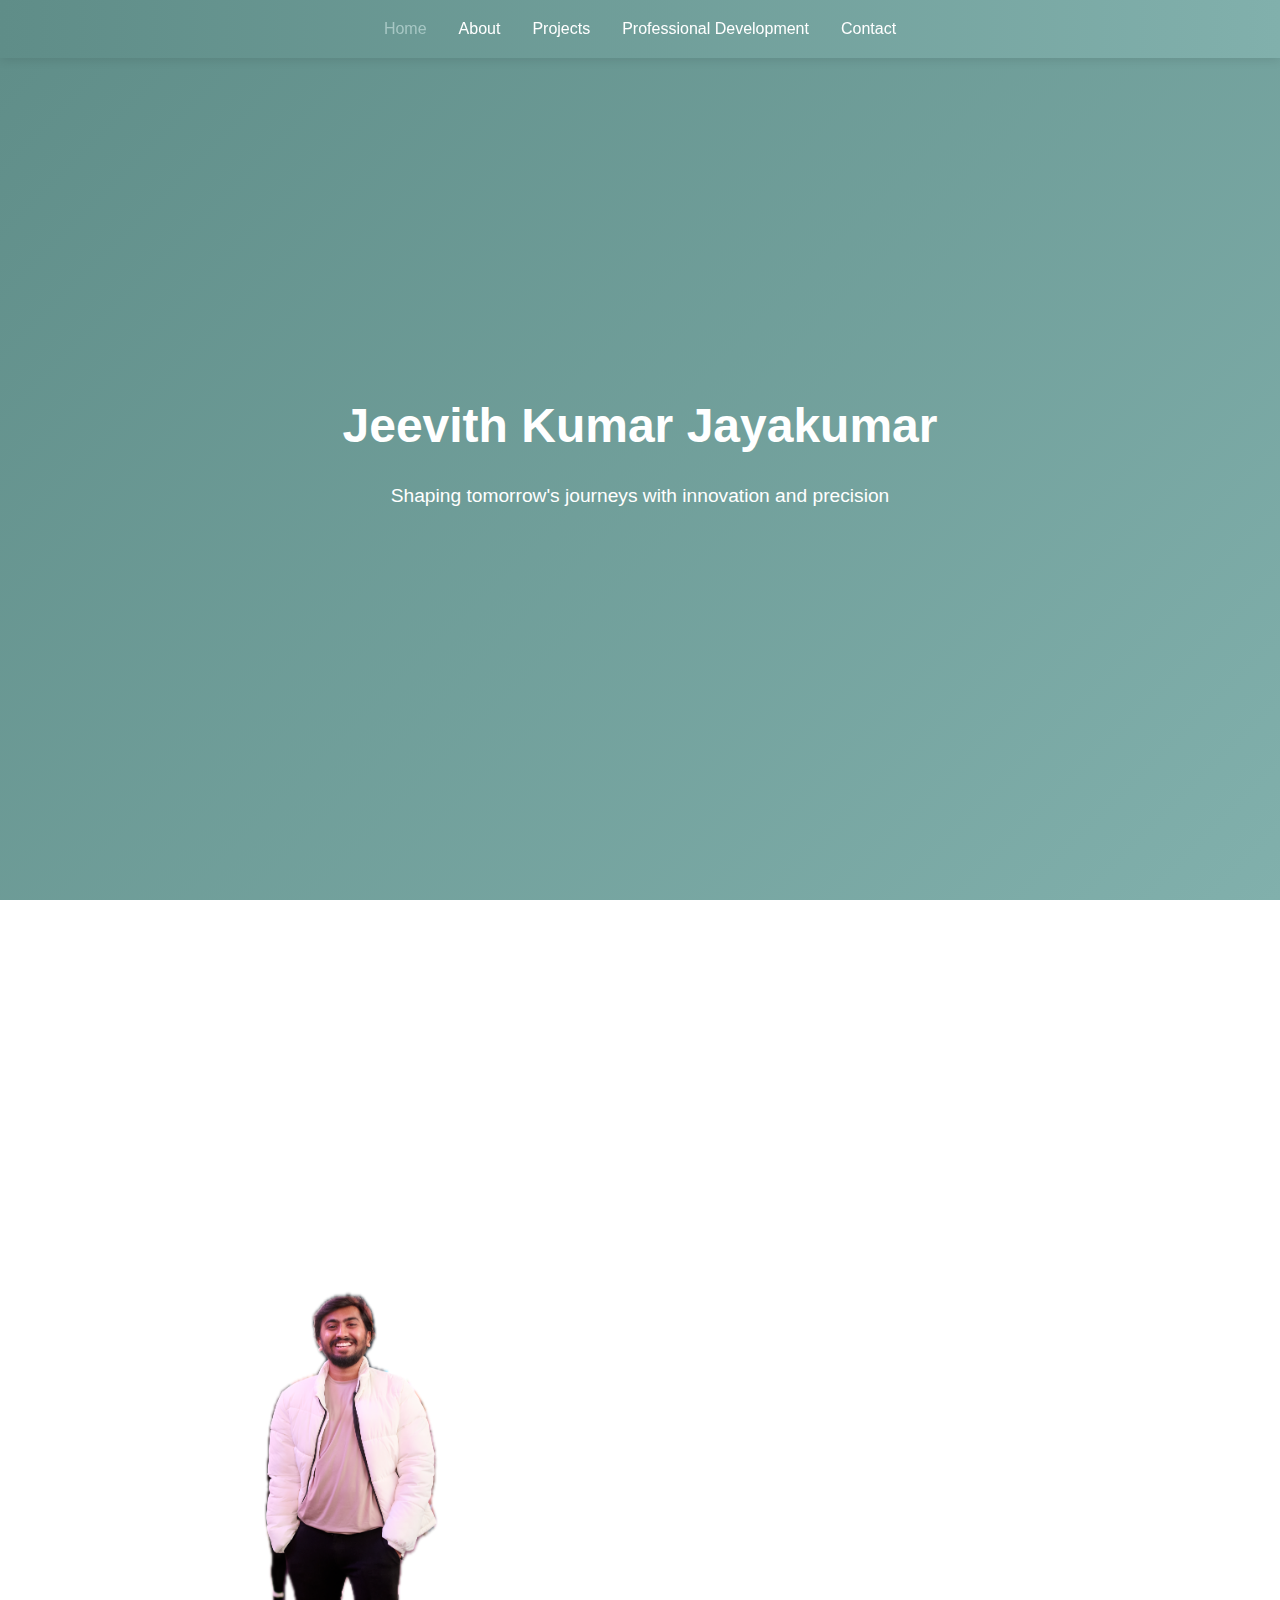
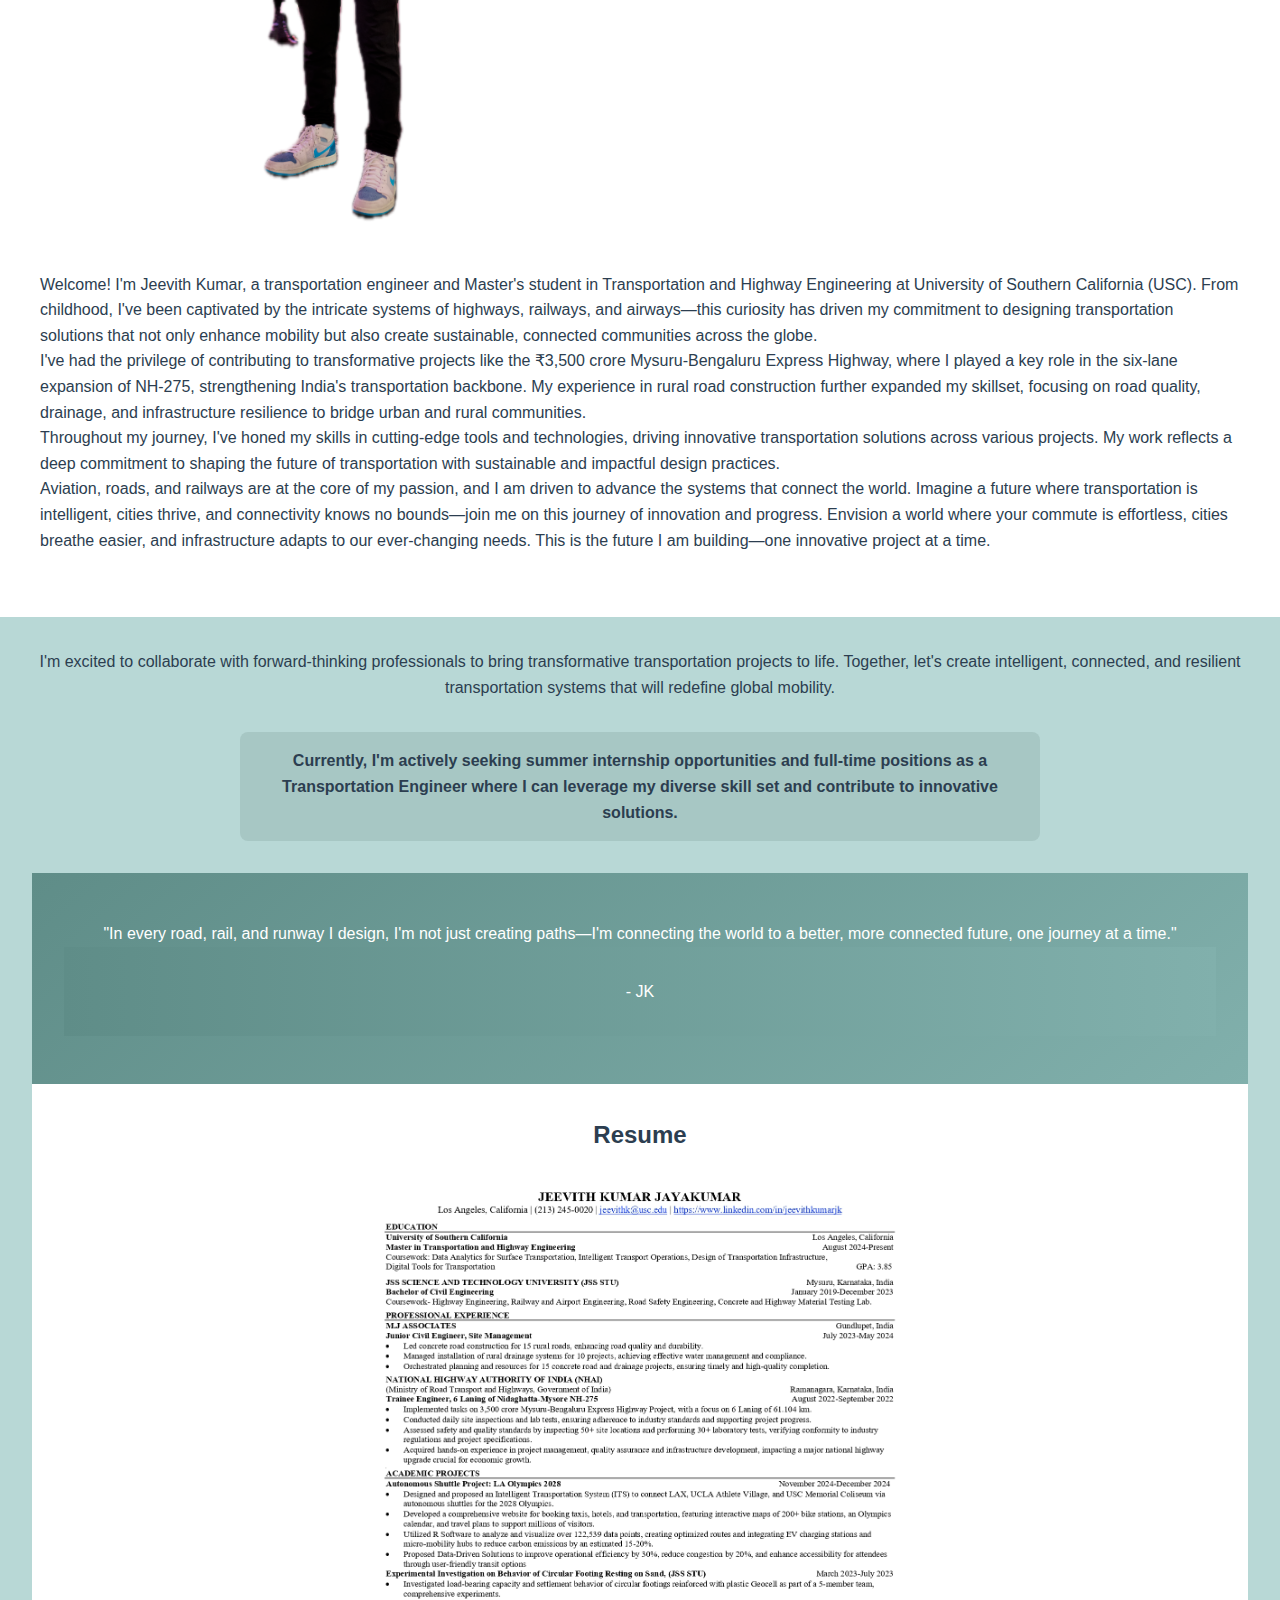
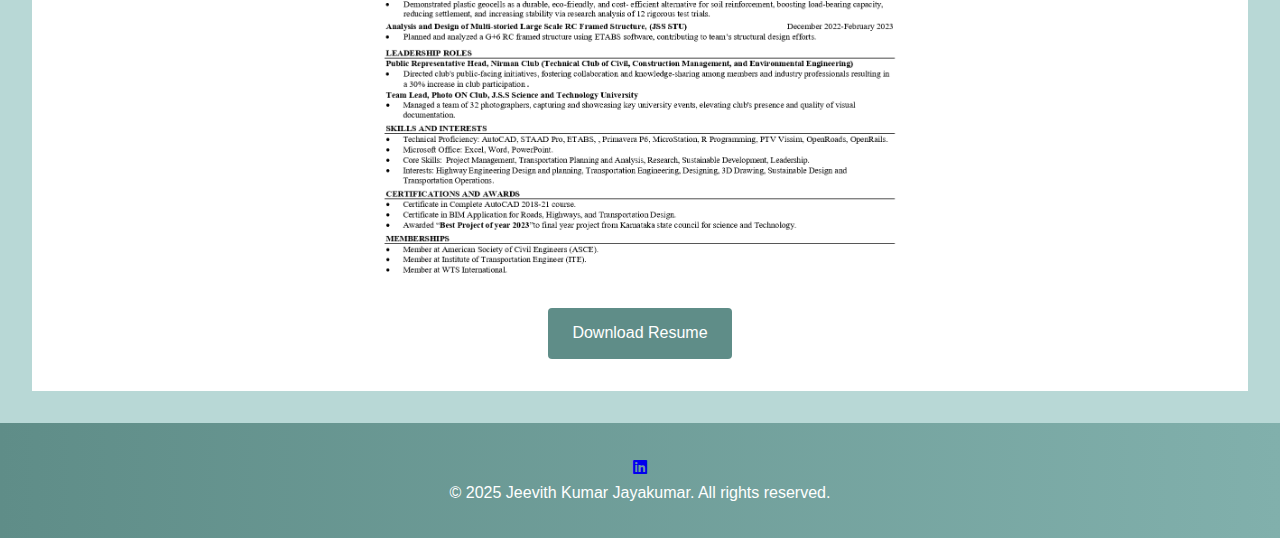
==== index.html @ 3f2eeab3 "Add files via upload" ====
<!DOCTYPE html>
<html lang="en">

<head>
    <meta charset="UTF-8">
    <meta name="viewport" content="width=device-width, initial-scale=1.0">
    <title>Jeevith Kumar Jayakumar - Transportation Engineer</title>
    <link rel="stylesheet" href="styles.css">
    <link rel="stylesheet" href="https://cdnjs.cloudflare.com/ajax/libs/font-awesome/6.0.0/css/all.min.css">
</head>

<body>
    <nav class="navbar">
        <div class="nav-links">
            <a href="#home" class="nav-link active">Home</a>
            <a href="about.html" class="nav-link">About</a>
            <a href="projects.html" class="nav-link">Projects</a>
            <a href="professional.html" class="nav-link">Professional Development</a>
            <a href="contact.html" class="nav-link">Contact</a>
        </div>
    </nav>

    <main>
        <section id="home" class="hero">
            <div class="hero-content">
                <h1>Jeevith Kumar Jayakumar</h1>
                <p>Shaping tomorrow's journeys with innovation and precision</p>
            </div>
        </section>

        <section id="about" class="about-section">
            <div class="about-content">
                <div class="profile-image">
                    <img class="profilePic" src="JKImg.png" alt="Jeevith Kumar Jayakumar">
                </div>
                <div class="about-text">
                    
                    <p>Welcome! I'm Jeevith Kumar, a transportation engineer and Master's student in Transportation and
                        Highway Engineering at University of Southern California (USC). From childhood, I've been
                        captivated by the intricate systems of highways, railways, and airways—this curiosity has driven
                        my commitment to designing transportation solutions that not only enhance mobility but also
                        create sustainable, connected communities across the globe.</p>
                    <p>I've had the privilege of contributing to transformative projects like the ₹3,500 crore
                        Mysuru-Bengaluru Express Highway, where I played a key role in the six-lane expansion of NH-275,
                        strengthening India's transportation backbone. My experience in rural road construction further
                        expanded my skillset, focusing on road quality, drainage, and infrastructure resilience to
                        bridge urban and rural communities.</p>
                    <p>Throughout my journey, I've honed my skills in cutting-edge tools and technologies, driving
                        innovative transportation solutions across various projects. My work reflects a deep commitment
                        to shaping the future of transportation with sustainable and impactful design practices.</p>
                    <p>Aviation, roads, and railways are at the core of my passion, and I am driven to advance the
                        systems that connect the world. Imagine a future where transportation is intelligent, cities
                        thrive, and connectivity knows no bounds—join me on this journey of innovation and progress.
                        Envision a world where your commute is effortless, cities breathe easier, and infrastructure
                        adapts to our ever-changing needs. This is the future I am building—one innovative project at a
                        time.</p>
                </div>
            </div>
        </section>


        <section id="collaboration" class="collaboration-section">
            <p>I'm excited to collaborate with forward-thinking professionals to bring transformative transportation
                projects to life. Together, let's create intelligent, connected, and resilient transportation systems
                that will redefine global mobility.</p>

            <h4 id="jobsearchText">Currently, I'm actively seeking summer internship opportunities and full-time
                positions as a Transportation Engineer where I can leverage my diverse skill set and contribute to
                innovative solutions.</h4>



            <section id="quote" class="quote-section">
                <blockquote>
                    "In every road, rail, and runway I design, I'm not just creating paths—I'm connecting the world to a
                    better, more connected future, one journey at a time."
                    <footer>- JK</footer>
                </blockquote>
            </section>

            <section id="resume" class="resume-section">
                <h2>Resume</h2>
                <div class="resume-preview">
                    <img class="resume" src="JeevithKumarJayakumar_Resume.jpg">
                </div>
                <a href="JeevithKumarJayakumar_Resume.pdf" class="download-button" download>Download Resume</a>
            </section>
    </main>

    <footer>
        <div class="social-links">
            <a href="https://linkedin.com/in/jeevithkumarjk" target="_blank"><i class="fab fa-linkedin"></i></a>
        </div>
        <p>&copy; 2025 Jeevith Kumar Jayakumar. All rights reserved.</p>
    </footer>
</body>

</html>
---- styles.css ----
:root {
    --primary-color: #5F8D88;
    --secondary-color: #81B0AC;
    --accent-color: #A7C7C4;
    --text-primary: #2C3E50;
    --text-secondary: #34495E;
    --background-color: #B8D8D6;
    --card-background: #ffffff;
    --hover-color: #66B2B2;
}

* {
    margin: 0;
    padding: 0;
    box-sizing: border-box;
}

body {
    font-family: 'Montserrat', sans-serif;
    line-height: 1.6;
    background-color: var(--background-color);
    color: var(--text-primary);
}

.navbar {
    position: fixed;
    top: 0;
    width: 100%;
    background: linear-gradient(to right, var(--primary-color), var(--secondary-color));
    padding: 1rem 2rem;
    z-index: 1000;
    box-shadow: 0 2px 10px rgba(0,0,0,0.1);
}

.nav-links {
    display: flex;
    justify-content: center;
    gap: 2rem;
}

.nav-link {
    color: var(--card-background);
    text-decoration: none;
    font-weight: 500;
    transition: color 0.3s ease;
}

.nav-link:hover, .nav-link.active {
    color: var(--accent-color);
}

.hero {
    height: 100vh;
    display: flex;
    align-items: center;
    justify-content: center;
    text-align: center;
    padding: 2rem;
    background: linear-gradient(135deg, var(--primary-color), var(--secondary-color));
    color: var(--card-background);
}

.hero-content h1 {
    font-size: 3rem;
    margin-bottom: 1rem;
}

.hero-content p {
    font-size: 1.2rem;
}

.about-section {
    padding: 4rem 2rem;
    background-color: var(--card-background);
}

.about-content {
    max-width: 1200px;
    margin: 0 auto;
}

.collaboration-section {
    padding: 2rem;
    text-align: center;
}

#jobsearchText {
    background-color: var(--accent-color);
    color: var(--text-primary);
    padding: 1rem;
    border-radius: 8px;
    margin: 2rem auto;
    max-width: 800px;
}

.quote-section {
    background: linear-gradient(140deg, var(--primary-color), var(--secondary-color));
    color: var(--card-background);
    padding: 3rem 2rem;
    text-align: center;
}

.resume-section {
    padding: 2rem;
    background-color: var(--card-background);
}

.download-button {
    display: inline-block;
    background-color: var(--primary-color);
    color: var(--card-background);
    padding: 0.8rem 1.5rem;
    border-radius: 4px;
    text-decoration: none;
    transition: background-color 0.3s ease;
}

.download-button:hover {
    background-color: var(--hover-color);
}

footer {
    text-align: center;
    padding: 2rem;
    background: linear-gradient(to right, var(--primary-color), var(--secondary-color));
    color: var(--card-background);
}

@media (max-width: 768px) {
    .hero-content h1 {
        font-size: 2rem;
    }
    
    .hero-content p {
        font-size: 1rem;
    }
}



.profilePic{
    height: 10%;
    width: 50%;
    margin-left: auto;
    margin-right: auto;
}

.resume{
    height:20%;
    width:50%;
}
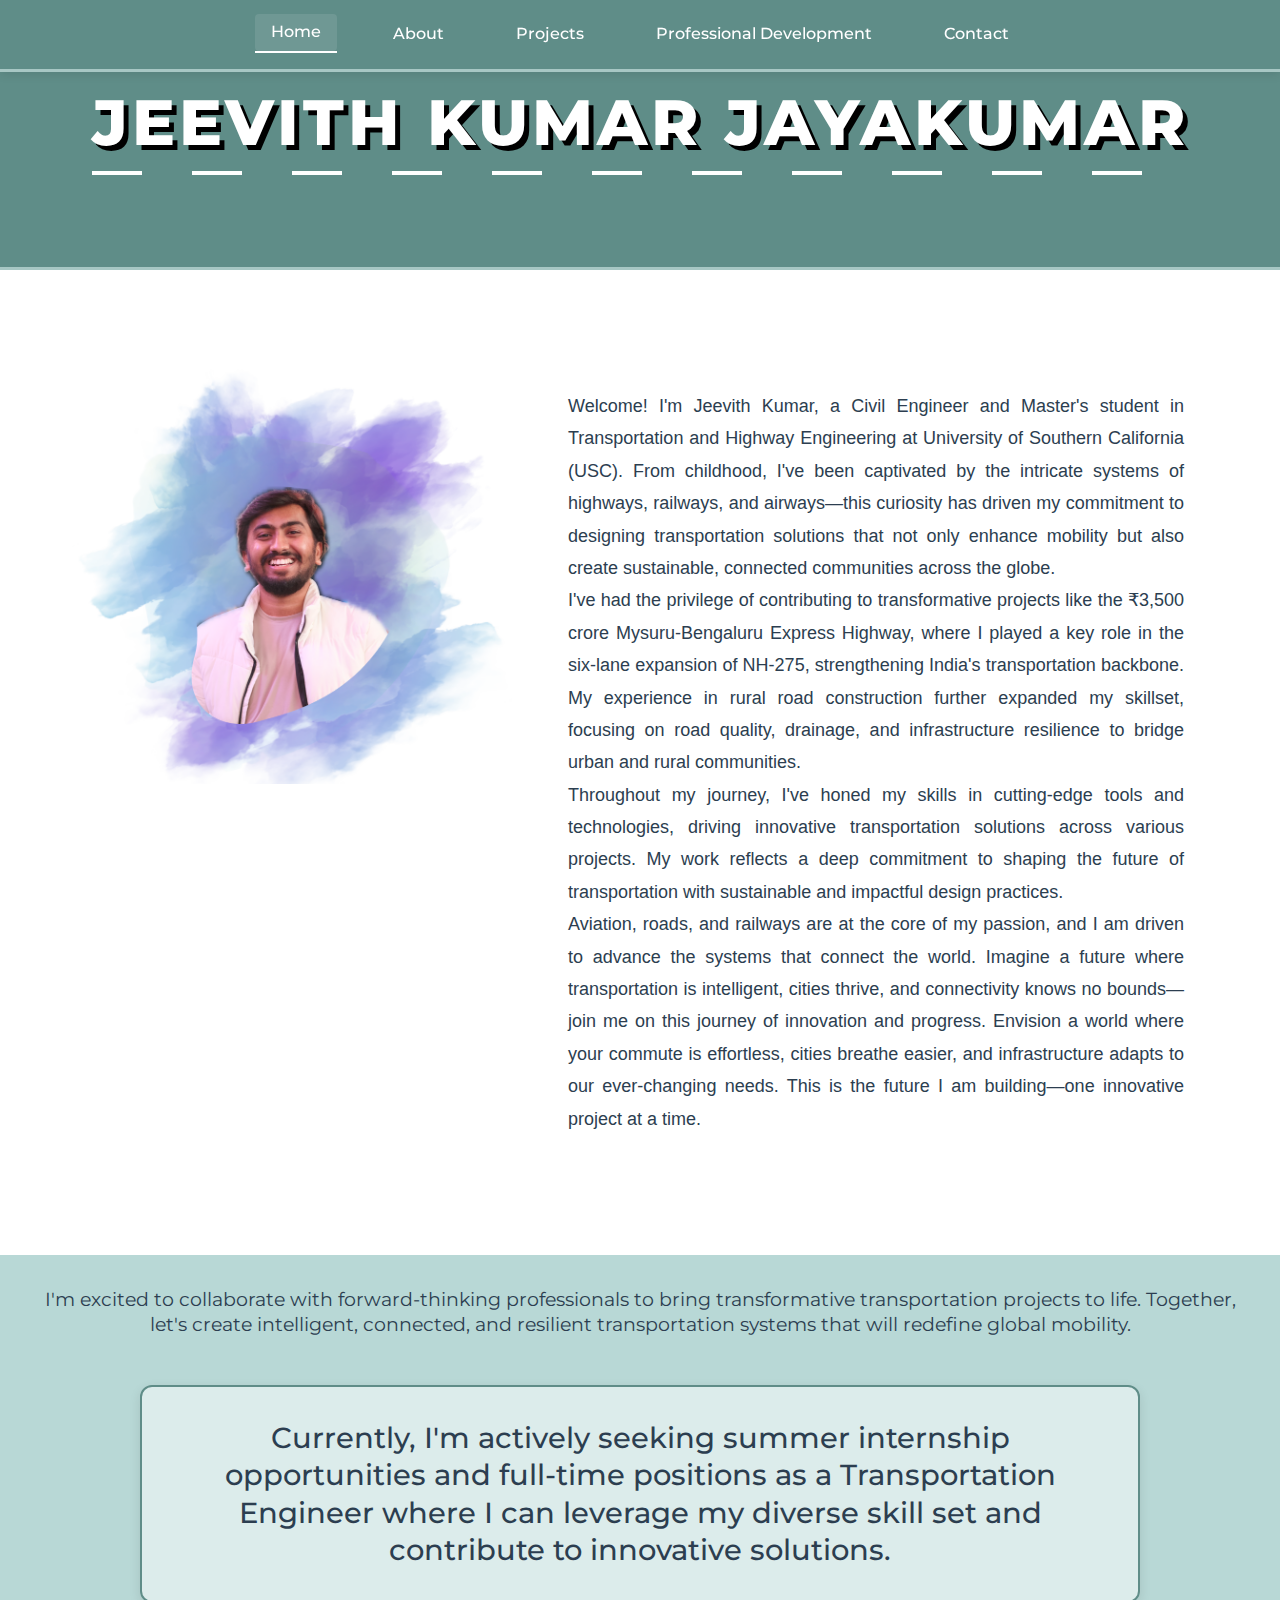
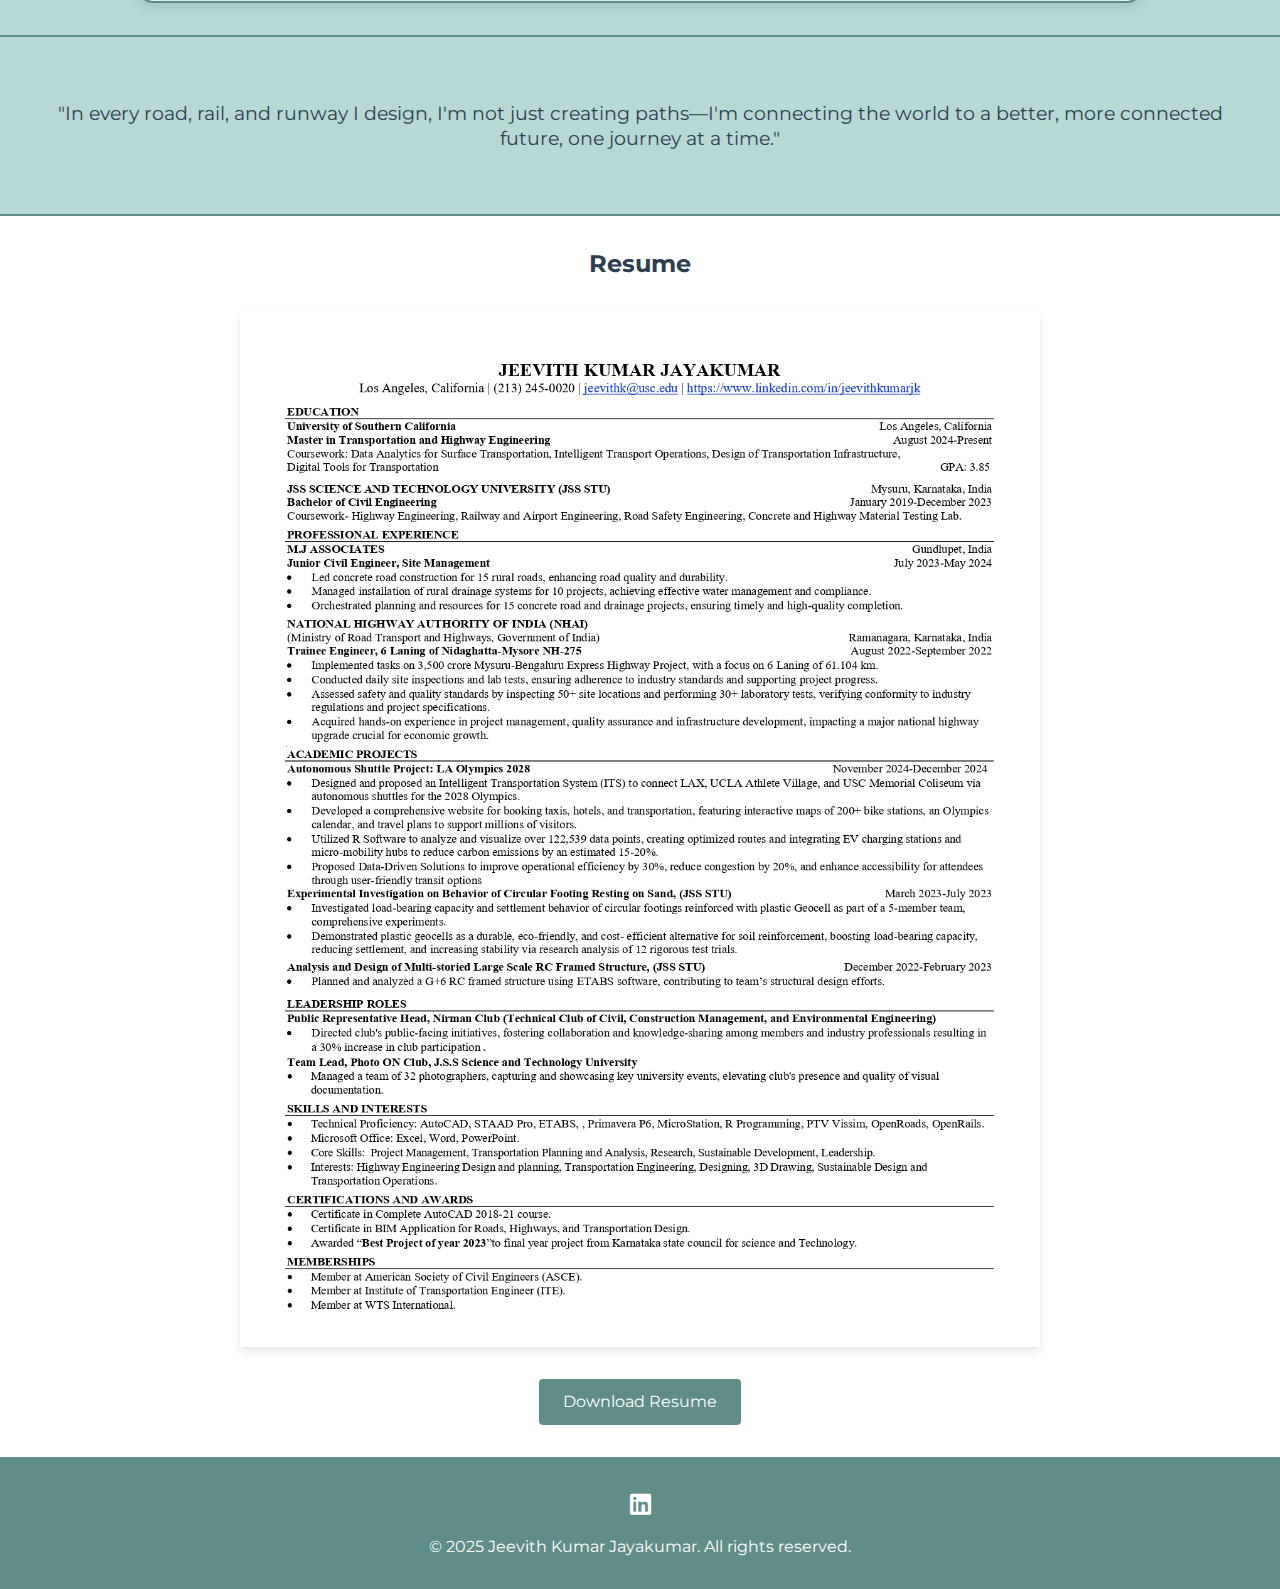
==== commit 5095e827: "Add files via upload" ====
--- a/index.html
+++ b/index.html
@@ -1,14 +1,14 @@
 <!DOCTYPE html>
 <html lang="en">
-
 <head>
     <meta charset="UTF-8">
     <meta name="viewport" content="width=device-width, initial-scale=1.0">
-    <title>Jeevith Kumar Jayakumar - Transportation Engineer</title>
+    <title>JEEVITH KUMAR JAYAKUMAR - Transportation Engineer</title>
     <link rel="stylesheet" href="styles.css">
     <link rel="stylesheet" href="https://cdnjs.cloudflare.com/ajax/libs/font-awesome/6.0.0/css/all.min.css">
+    <link href="https://fonts.googleapis.com/css2?family=Montserrat:wght@400;500;600;700&display=swap" rel="stylesheet">
+    
 </head>
-
 <body>
     <nav class="navbar">
         <div class="nav-links">
@@ -23,7 +23,8 @@
     <main>
         <section id="home" class="hero">
             <div class="hero-content">
-                <h1>Jeevith Kumar Jayakumar</h1>
+                <br>
+                <h1 class="nameJK" style="text-shadow: 5px 5px black;">JEEVITH KUMAR JAYAKUMAR</h1><br>
                 <p>Shaping tomorrow's journeys with innovation and precision</p>
             </div>
         </section>
@@ -34,57 +35,35 @@
                     <img class="profilePic" src="JKImg.png" alt="Jeevith Kumar Jayakumar">
                 </div>
                 <div class="about-text">
-                    
-                    <p>Welcome! I'm Jeevith Kumar, a transportation engineer and Master's student in Transportation and
-                        Highway Engineering at University of Southern California (USC). From childhood, I've been
-                        captivated by the intricate systems of highways, railways, and airways—this curiosity has driven
-                        my commitment to designing transportation solutions that not only enhance mobility but also
-                        create sustainable, connected communities across the globe.</p>
-                    <p>I've had the privilege of contributing to transformative projects like the ₹3,500 crore
-                        Mysuru-Bengaluru Express Highway, where I played a key role in the six-lane expansion of NH-275,
-                        strengthening India's transportation backbone. My experience in rural road construction further
-                        expanded my skillset, focusing on road quality, drainage, and infrastructure resilience to
-                        bridge urban and rural communities.</p>
-                    <p>Throughout my journey, I've honed my skills in cutting-edge tools and technologies, driving
-                        innovative transportation solutions across various projects. My work reflects a deep commitment
-                        to shaping the future of transportation with sustainable and impactful design practices.</p>
-                    <p>Aviation, roads, and railways are at the core of my passion, and I am driven to advance the
-                        systems that connect the world. Imagine a future where transportation is intelligent, cities
-                        thrive, and connectivity knows no bounds—join me on this journey of innovation and progress.
-                        Envision a world where your commute is effortless, cities breathe easier, and infrastructure
-                        adapts to our ever-changing needs. This is the future I am building—one innovative project at a
-                        time.</p>
+                    <p>Welcome! I'm Jeevith Kumar, a Civil Engineer and Master's student in Transportation and Highway Engineering at University of Southern California (USC). From childhood, I've been captivated by the intricate systems of highways, railways, and airways—this curiosity has driven my commitment to designing transportation solutions that not only enhance mobility but also create sustainable, connected communities across the globe.</p>
+                    <p>I've had the privilege of contributing to transformative projects like the ₹3,500 crore Mysuru-Bengaluru Express Highway, where I played a key role in the six-lane expansion of NH-275, strengthening India's transportation backbone. My experience in rural road construction further expanded my skillset, focusing on road quality, drainage, and infrastructure resilience to bridge urban and rural communities.</p>
+                    <p>Throughout my journey, I've honed my skills in cutting-edge tools and technologies, driving innovative transportation solutions across various projects. My work reflects a deep commitment to shaping the future of transportation with sustainable and impactful design practices.</p>
+                    <p>Aviation, roads, and railways are at the core of my passion, and I am driven to advance the systems that connect the world. Imagine a future where transportation is intelligent, cities thrive, and connectivity knows no bounds—join me on this journey of innovation and progress. Envision a world where your commute is effortless, cities breathe easier, and infrastructure adapts to our ever-changing needs. This is the future I am building—one innovative project at a time.</p>
                 </div>
             </div>
         </section>
 
+        <section id="collaboration" class="collaboration-section">
+            <p style="font-size: 120%;">I'm excited to collaborate with forward-thinking professionals to bring transformative transportation projects to life. Together, let's create intelligent, connected, and resilient transportation systems that will redefine global mobility.</p>
+            <div id="jobsearchText">
+                <p style="font-size: 150%;">Currently, I'm actively seeking summer internship opportunities and full-time positions as a Transportation Engineer where I can leverage my diverse skill set and contribute to innovative solutions.</p>
+            </div>
+        </section>
 
-        <section id="collaboration" class="collaboration-section">
-            <p>I'm excited to collaborate with forward-thinking professionals to bring transformative transportation
-                projects to life. Together, let's create intelligent, connected, and resilient transportation systems
-                that will redefine global mobility.</p>
-
-            <h4 id="jobsearchText">Currently, I'm actively seeking summer internship opportunities and full-time
-                positions as a Transportation Engineer where I can leverage my diverse skill set and contribute to
-                innovative solutions.</h4>
+        <section class="quote-section">
+            <div class="quote-box">
+                <p style="font-size: 120%;">"In every road, rail, and runway I design, I'm not just creating paths—I'm connecting the world to a better, more connected future, one journey at a time."</p>
+            </div>
+        </section>
 
 
-
-            <section id="quote" class="quote-section">
-                <blockquote>
-                    "In every road, rail, and runway I design, I'm not just creating paths—I'm connecting the world to a
-                    better, more connected future, one journey at a time."
-                    <footer>- JK</footer>
-                </blockquote>
-            </section>
-
-            <section id="resume" class="resume-section">
-                <h2>Resume</h2>
-                <div class="resume-preview">
-                    <img class="resume" src="JeevithKumarJayakumar_Resume.jpg">
-                </div>
-                <a href="JeevithKumarJayakumar_Resume.pdf" class="download-button" download>Download Resume</a>
-            </section>
+        <section id="resume" class="resume-section">
+            <h2>Resume</h2>
+            <div class="resume-preview">
+                <img class="resume" src="JeevithKumarJayakumar_Resume.jpg" alt="Resume">
+            </div>
+            <a href="JeevithKumarJayakumar_Resume.pdf" class="download-button" download>Download Resume</a>
+        </section>
     </main>
 
     <footer>
@@ -94,5 +73,6 @@
         <p>&copy; 2025 Jeevith Kumar Jayakumar. All rights reserved.</p>
     </footer>
 </body>
+</html>
 
-</html>+
--- a/styles.css
+++ b/styles.css
@@ -17,7 +17,7 @@
 
 body {
     font-family: 'Montserrat', sans-serif;
-    line-height: 1.6;
+    line-height: 1.3;
     background-color: var(--background-color);
     color: var(--text-primary);
 }
@@ -26,47 +26,107 @@
     position: fixed;
     top: 0;
     width: 100%;
-    background: linear-gradient(to right, var(--primary-color), var(--secondary-color));
+    background: var(--primary-color);
     padding: 1rem 2rem;
     z-index: 1000;
     box-shadow: 0 2px 10px rgba(0,0,0,0.1);
+    border-bottom: 3px solid var(--accent-color);
 }
 
 .nav-links {
     display: flex;
     justify-content: center;
-    gap: 2rem;
+    gap: 2.5rem;
 }
 
 .nav-link {
-    color: var(--card-background);
+    color: #ffffff;
     text-decoration: none;
     font-weight: 500;
-    transition: color 0.3s ease;
-}
-
-.nav-link:hover, .nav-link.active {
-    color: var(--accent-color);
+    padding: 0.5rem 1rem;
+    border-radius: 4px;
+    transition: all 0.3s ease;
+    position: relative;
+}
+
+.nav-link::after {
+    content: '';
+    position: absolute;
+    bottom: -2px;
+    left: 0;
+    width: 0;
+    height: 2px;
+    background-color: #ffffff;
+    transition: width 0.3s ease;
+}
+
+.nav-link:hover::after,
+.nav-link.active::after {
+    width: 100%;
+}
+
+.nav-link:hover,
+.nav-link.active {
+    background-color: rgba(255, 255, 255, 0.1);
+    transform: translateY(-2px);
 }
 
 .hero {
-    height: 100vh;
+    height: 30vh;
     display: flex;
     align-items: center;
     justify-content: center;
     text-align: center;
     padding: 2rem;
-    background: linear-gradient(135deg, var(--primary-color), var(--secondary-color));
+    background: var(--primary-color);
     color: var(--card-background);
+    border-bottom: 3px solid var(--accent-color);
+    padding-top: 5%;
 }
 
 .hero-content h1 {
-    font-size: 3rem;
-    margin-bottom: 1rem;
+    font-family: 'Montserrat', sans-serif;
+    font-size: 4rem;
+    font-weight: 800;
+    letter-spacing: 4px;
+    text-transform: uppercase;
+    margin-bottom: 1.5rem;
+    color: #ffffff;
+    position: relative;
+    animation: flyIn 1.5s ease-out;
+    
+}
+
+.nameJK{
+    text-shadow: #2C3E50;
+}
+
+.hero-content h1::after {
+    content: '';
+    position: absolute;
+    bottom: -10px;
+    left: 0;
+    width: 100%;
+    height: 4px;
+    background: repeating-linear-gradient(
+        90deg,
+        #ffffff 0px,
+        #ffffff 50px,
+        transparent 50px,
+        transparent 100px
+    );
+    animation: roadMove 2s linear infinite;
 }
 
 .hero-content p {
-    font-size: 1.2rem;
+    font-family: 'Poppins', sans-serif;
+    font-size: 1.4rem;
+    font-weight: 300;
+    color: #ffffff;
+    max-width: 800px;
+    margin: 0 auto;
+    opacity: 0;
+    animation: fadeInUp 1s ease-out forwards 1s;
 }
 
 .about-section {
@@ -79,30 +139,89 @@
     margin: 0 auto;
 }
 
+.profile-image {
+    width: 400px;
+    margin: 3rem auto;
+    display: flex;
+    justify-content: center;
+    align-items: center;
+}
+
+.profilePic {
+    width: 100%;
+    height: auto;
+    display: block;
+}
+
+.about-text {
+    font-family: 'Poppins', sans-serif;
+    line-height: 1.8;
+    max-width: 800px;
+    margin: 0 auto;
+    padding: 2rem;
+    text-align: justify;
+}
+
 .collaboration-section {
     padding: 2rem;
     text-align: center;
+    background-color: var(--background-color);
 }
 
 #jobsearchText {
-    background-color: var(--accent-color);
+    background-color: rgba(255, 255, 255, 0.5);
+    padding: 2rem 3rem;
+    border-radius: 12px;
+    margin: 3rem auto;
+    max-width: 1000px;
+    font-size: 1.2rem;
+    font-weight: 500;
+    box-shadow: 0 4px 12px rgba(0,0,0,0.1);
+    border: 2px solid var(--primary-color);
+    margin-bottom: 0%;
+}
+
+.quote-section {
+    padding: 4rem 2rem;
+    text-align: center;
+    background-color: var(--background-color);
     color: var(--text-primary);
-    padding: 1rem;
-    border-radius: 8px;
+    border-top: 2px solid var(--primary-color);
+    border-bottom: 2px solid var(--primary-color);
+    margin: 3rem 0;
+    margin-bottom: 0%;
+    margin-top: 0%;
+}
+
+blockquote {
+    font-style: italic;
+    font-size: 1.8rem;
+    max-width: 1000px;
+    margin: 0 auto;
+    padding: 2rem;
+    line-height: 1.8;
+}
+
+.quote-author {
+    font-style: normal;
+    margin-top: 1rem;
+    font-weight: bold;
+    color: var(--primary-color);
+}
+
+.resume-section {
+    padding: 2rem;
+    background-color: var(--card-background);
+    text-align: center;
+}
+
+.resume {
+    max-width: 800px;
+    width: 100%;
+    height: auto;
     margin: 2rem auto;
-    max-width: 800px;
-}
-
-.quote-section {
-    background: linear-gradient(140deg, var(--primary-color), var(--secondary-color));
-    color: var(--card-background);
-    padding: 3rem 2rem;
-    text-align: center;
-}
-
-.resume-section {
-    padding: 2rem;
-    background-color: var(--card-background);
+    display: block;
+    box-shadow: 0 4px 8px rgba(0,0,0,0.1);
 }
 
 .download-button {
@@ -122,30 +241,156 @@
 footer {
     text-align: center;
     padding: 2rem;
-    background: linear-gradient(to right, var(--primary-color), var(--secondary-color));
+    background: var(--primary-color);
     color: var(--card-background);
+}
+
+.social-links {
+    margin-bottom: 1rem;
+}
+
+.social-links a {
+    color: var(--card-background);
+    font-size: 1.5rem;
+    margin: 0 0.5rem;
+}
+
+.container {
+    width: 100%;
+    max-width: 1400px;
+    margin: 0 auto;
+    padding: 0 20px;
+}
+
+@keyframes flyIn {
+    0% {
+        transform: translateX(-100%);
+        opacity: 0;
+    }
+    100% {
+        transform: translateX(0);
+        opacity: 1;
+    }
+}
+
+@keyframes roadMove {
+    from {
+        background-position: 0 0;
+    }
+    to {
+        background-position: 100px 0;
+    }
+}
+
+@keyframes fadeInUp {
+    from {
+        transform: translateY(20px);
+        opacity: 0;
+    }
+    to {
+        transform: translateY(0);
+        opacity: 1;
+    }
+}
+
+@media (max-width: 1200px) {
+    .profile-image {
+        width: 350px;
+    }
+    blockquote {
+        font-size: 1.6rem;
+        padding: 1.5rem;
+    }
 }
 
 @media (max-width: 768px) {
     .hero-content h1 {
         font-size: 2rem;
     }
-    
     .hero-content p {
         font-size: 1rem;
     }
-}
-
-
-
-.profilePic{
-    height: 10%;
-    width: 50%;
-    margin-left: auto;
-    margin-right: auto;
-}
-
-.resume{
-    height:20%;
-    width:50%;
-}+    .about-text {
+        padding: 1rem;
+    }
+    .profile-image {
+        width: 300px;
+    }
+    blockquote {
+        font-size: 1.4rem;
+        padding: 1rem;
+    }
+    #jobsearchText {
+        padding: 1.5rem;
+        font-size: 1.1rem;
+    }
+}
+
+@media (max-width: 480px) {
+    .profile-image {
+        width: 250px;
+    }
+    .nav-links {
+        gap: 1rem;
+    }
+    .hero-content h1 {
+        font-size: 1.8rem;
+    }
+    blockquote {
+        font-size: 1.2rem;
+    }
+}
+.about-content {
+    max-width: 1200px;
+    margin: 0 auto;
+    display: flex;
+    align-items: flex-start;
+    gap: 2rem;
+    padding: 2rem;
+}
+
+.profile-image {
+    flex: 0 0 440px; /* Increased from 400px by 10% */
+    margin: 0;
+}
+
+.profilePic {
+    width: 100%;
+    height: auto;
+    display: block;
+}
+
+.about-text {
+    flex: 1;
+    font-family: 'Poppins', sans-serif;
+    line-height: 1.8;
+    font-size: 1.125rem; /* Increased from default by 2 points (16px to 18px) */
+    padding: 0;
+    text-align: justify;
+    background-color: rgba(255, 255, 255, 0.5);
+    padding: 1.5rem;
+    border-radius: 8px;
+}
+
+@media (max-width: 1200px) {
+    .profile-image {
+        flex: 0 0 385px; /* Increased from 350px by 10% */
+    }
+}
+
+@media (max-width: 768px) {
+    .about-content {
+        flex-direction: column;
+    }
+    
+    .profile-image {
+        width: 330px; /* Increased from 300px by 10% */
+        margin: 0 auto;
+    }
+}
+
+@media (max-width: 480px) {
+    .profile-image {
+        width: 275px; /* Increased from 250px by 10% */
+    }
+}
